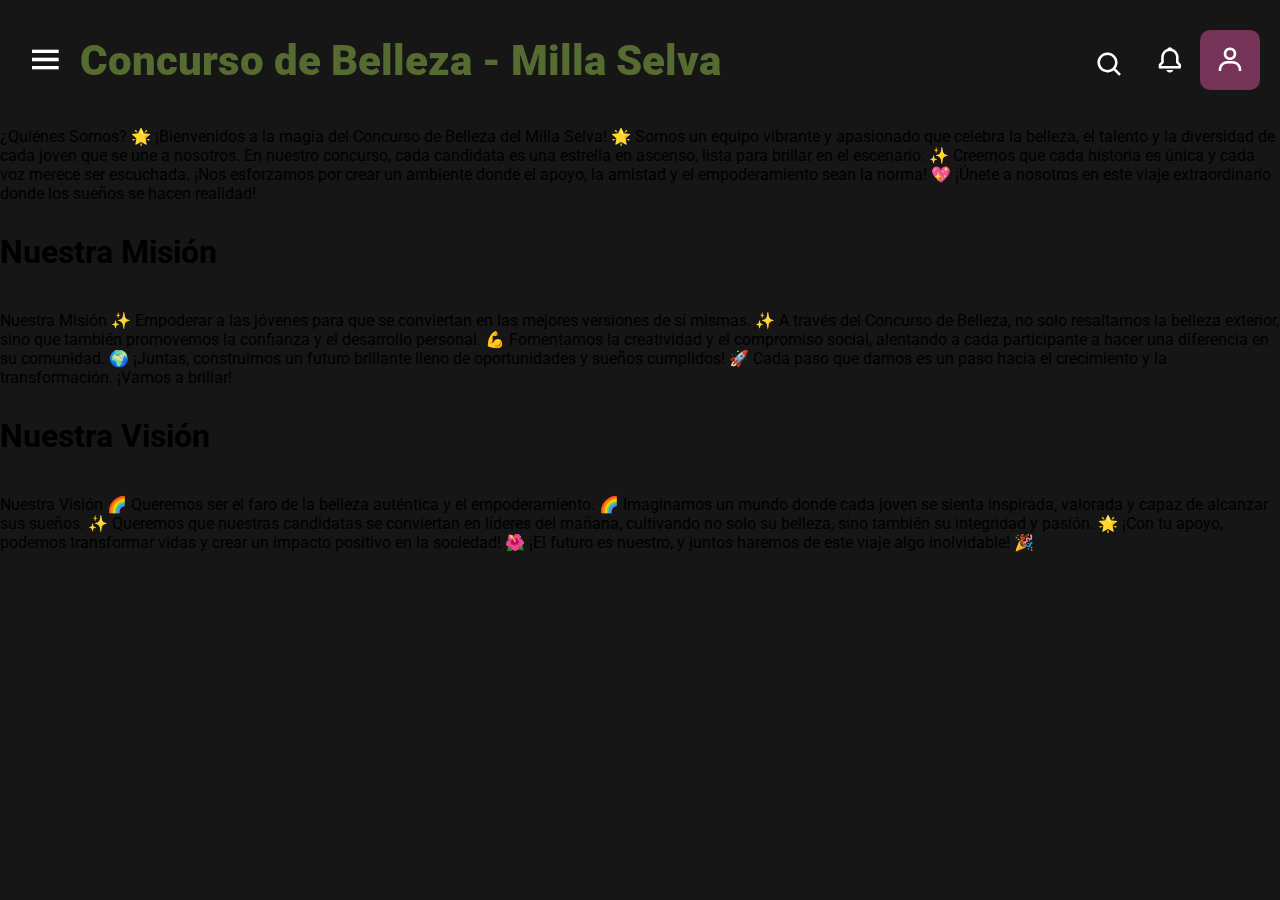
==== vision.html @ b621c0a2 "Add files via upload" ====
<!DOCTYPE html>
<html lang="en">

<head>
  <meta charset="UTF-8" />
  <meta http-equiv="X-UA-Compatible" content="IE=edge" />
  <meta name="viewport" content="width=device-width, initial-scale=1.0" />
  <title>Concurso de Belleza</title>
  <link rel="stylesheet" href="PagPrincipal.css" />
  <link href="https://unpkg.com/boxicons@2.1.4/css/boxicons.min.css" rel="stylesheet" />
  <script src="script.js" defer></script>
</head>

<body>
  <nav class="sidebar">
    <div class="menu_container">
      <div class="menu_items">
        <div class="menu">
          <i class="bx bx-menu" id="sidebar-open"></i>
        </div>
        <div class="logo_items flex">
          <span class="logo_name">Concurso de Belleza - Milla Selva</span>
        </div>
      </div>
      <div class="rigth-items-nav">
        <div class="search">
          <input type="text" placeholder="Search..." class="search_box" />
          <i class="bx bx-search" id="sidebar-open"></i>
        </div>
        <div class="notify">
          <i class="bx bx-bell" id="sidebar-open"></i>
        </div>
        <div class="menu_title flex user-icon">
          <i class="bx bx-user" id="sidebar-open"></i>
          <span class="line"></span>
        </div>
      </div>
    </div>
    <ul class="menu_item">
      <li class="item">
        <a href="index.html" class="link flex">
          <i class="bx bx-home-alt"></i>
          <span> Inicio</span>
        </a>
      </li>
      <li class="item">
        <a href="candidatas.html" class="link flex">
          <i class="bx bxs-magic-wand"></i>
          <span> Candidatas</span>
        </a>
      </li>
      <li class="item">
        <a href="jueces.html" class="link flex">
          <i class="bx bx-folder"></i>
          <span> Jurado Calificador</span>
        </a>
      </li>
      <li class="item">
        <a href="vision.html" class="link flex">
          <i class="bx bx-cloud-upload"></i>
          <span> Acerca de Nosotros</span>
        </a>
      </li>
      <li class="item">
        <a href="https://jesusmillaselva.com/" class="link flex">
          <i class="bx bx-flag"></i>
          <span> Pagina Principal del Instituto</span>
        </a>
      </li>
    </ul>
  </nav>
  
  <div class="contenedorPP">

    <img src="IMG/banner.jpg" alt="Descripción de la imagen" class="header-image">
    <div class="ppeli-category">
      <div class="title">
        <h1>Quiénes Somos</h1>
      </div>
      <div class="description">
        <p>¿Quiénes Somos?
🌟 ¡Bienvenidos a la magia del Concurso de Belleza del Milla Selva! 🌟 Somos un equipo vibrante y apasionado que celebra la belleza, el talento y la diversidad de cada joven que se une a nosotros. En nuestro concurso, cada candidata es una estrella en ascenso, lista para brillar en el escenario. ✨ Creemos que cada historia es única y cada voz merece ser escuchada. ¡Nos esforzamos por crear un ambiente donde el apoyo, la amistad y el empoderamiento sean la norma! 💖 ¡Únete a nosotros en este viaje extraordinario donde los sueños se hacen realidad!</p>
      </div>
    </div>

    <div class="ppeli-category">
      <div class="title">
        <h1>Nuestra Misión</h1>
      </div>
      <div class="description">
        <p>Nuestra Misión
✨ Empoderar a las jóvenes para que se conviertan en las mejores versiones de sí mismas. ✨ A través del Concurso de Belleza, no solo resaltamos la belleza exterior, sino que también promovemos la confianza y el desarrollo personal. 💪 Fomentamos la creatividad y el compromiso social, alentando a cada participante a hacer una diferencia en su comunidad. 🌍 ¡Juntas, construimos un futuro brillante lleno de oportunidades y sueños cumplidos! 🚀 Cada paso que damos es un paso hacia el crecimiento y la transformación. ¡Vamos a brillar!</p>
      </div>
    </div>

    <div class="ppeli-category">
      <div class="title">
        <h1>Nuestra Visión</h1>
      </div>
      <div class="description">
        <p>Nuestra Visión
🌈 Queremos ser el faro de la belleza auténtica y el empoderamiento. 🌈 Imaginamos un mundo donde cada joven se sienta inspirada, valorada y capaz de alcanzar sus sueños. ✨ Queremos que nuestras candidatas se conviertan en líderes del mañana, cultivando no solo su belleza, sino también su integridad y pasión. 🌟 ¡Con tu apoyo, podemos transformar vidas y crear un impacto positivo en la sociedad! 🌺 ¡El futuro es nuestro, y juntos haremos de este viaje algo inolvidable! 🎉</p>
      </div>
    </div>
  </div>

  <div class="change-account">
    <h3>Con qué usuario ingresaste?</h3>
    <div class="accounts">
      <div class="account">
        <div class="img">
          <img src="IMG/Intensamente.jpg" alt="user">
        </div>
        <div class="name">
          <p>Usuario Administrador Sarahi</p>
        </div>
      </div>
    </div>
  </div>

  <script src="scrpt.js"></script>
</body>

</html>
---- PagPrincipal.css ----
/* Import Google font - Poppins */
@import url("https://fonts.googleapis.com/css2?family=Poppins:wght@200;300;400;500;600;700&display=swap");
@import url('https://fonts.googleapis.com/css2?family=Roboto:wght@300;400;500;700;900&display=swap');

* {
  margin: 0;
  padding: 0;
  box-sizing: border-box;
  font-family: "Roboto", sans-serif;
}
body {
  min-height: 100vh;
  background: #161616;
}

a {
  text-decoration: none;
  color: #556B2F;
}

ul {
  list-style: none;
}

li{
  list-style: none;
  padding: 10px;
}

li:hover{
  font-weight: bold;
}

a:hover {
  font-weight: bold;
  color: #e59191;
}

i{
  padding: 15px;
  font-size: 30px;
}


i:hover {
  font-weight: bold;
  cursor: pointer;
  color: #e59191;
}

/* Pre css */
.flex {
  display: flex;
  align-items: center;
}
.nav_image {
  display: flex;
  min-width: 55px;
  justify-content: center;
}
.nav_image img {
  height: 35px;
  width: 35px;
  border-radius: 50%;
  object-fit: cover;
}

/* Sidebar */
.sidebar {
  top: 0;
  position: fixed;
  width: 100%;
  background: #fff;
  padding: 15px 10px;
  box-shadow: 0 0 2px rgba(0, 0, 0, 0.1);
  transition: all 0.4s ease;
  background-color: #161616;
  color: #fff;
  display: flex;
  flex-direction: column;
}

.sidebar.close {
  width: calc(55px + 20px);
}
.logo_items {
  gap: 8px;
}
.logo_name {
  font-size: 42px;
  color: #556B2F;
  font-weight: 900;
  transition: all 0.3s ease;
}

.menu i {
  font-size: 40px;
}

.menu_container {
  display: flex;
  justify-content: space-between;
  align-items: center;
}

.menu_items {
  display: flex;
  justify-content: space-between;
}

.menu_item {
  display: flex;
  flex-direction: column;
  padding: 10px 20px;
  border-radius: 5px;
  justify-content: space-between;
  display: none;
}

.menu:hover {
  cursor: pointer;
}


.rigth-items-nav{
  display: flex;
  justify-content: space-between;
  align-items: center;
  padding: 10px;

}

.search {
  display: flex;
  align-items: center;
  border-radius: 5px;
  margin-top: 10px;
  display: relative;
}

.user-icon {
  background-color: #743357;
  border-radius: 10px;
}


.search_box {
  border: none;
  background-color: #2b2929;
  width: 400px;
  color: #fff;
  padding: 10px;
  margin-right: 10px;
  margin-left: 10px;
  border-radius: 10px;
}

.search_box{
  display: none;
}





.contenedorP {
  margin-top: 110px;
  color: #fff;
  font-size: 15px;
  font-weight: 100;
  padding: 40px;
}

.peli-category {
  padding: 20px;
}

.title {
  padding: 30px 0px  20px 0px;
  margin-bottom: 20px;
}

.pelis {
  display: flex;
  flex-wrap: wrap;
}

img {
  width: 100%;
  height: 100%;
  object-fit: cover;
}

.Peli {
  width: 300px;
  height: 500px;
  padding: 5px;
  overflow: hidden;
}

.change-account {
  background-color: #252424 ;
  top: 0;
  position: absolute;
  height: 100vh;
  width: 100vw;
  display: flex;
  flex-direction: column;
  justify-content: center;
  align-items: center;
  flex-wrap: wrap;
  display: none;
}

.change-account h3 {
  font-size: 50px;
  color: #fff;
  margin: 100px;
  text-align: center;
}

.accounts {
  display: flex;
  justify-content: center;
  align-items: center;
  flex-wrap: wrap;
}

.account {
  background-color: #252424;
  margin:  10px;
  display: flex;
  flex-direction: column;
  justify-content: center;
  align-items: center;
  width: 300px;
  height: 300px;
}

.account:hover {
  cursor: pointer;
  background-color: #2b2929;
  border-radius: 10px;
}

.account .img {
  width: 200px;
  height: 200px;
  object-fit: cover;
  overflow: hidden;
}

.name {
  font-size: 20px;
  bottom: 0;
  padding-top: 20px;
  color: #8d8787;
}


.show {
  display: block;
}

.dont-show {
  display: none;
}
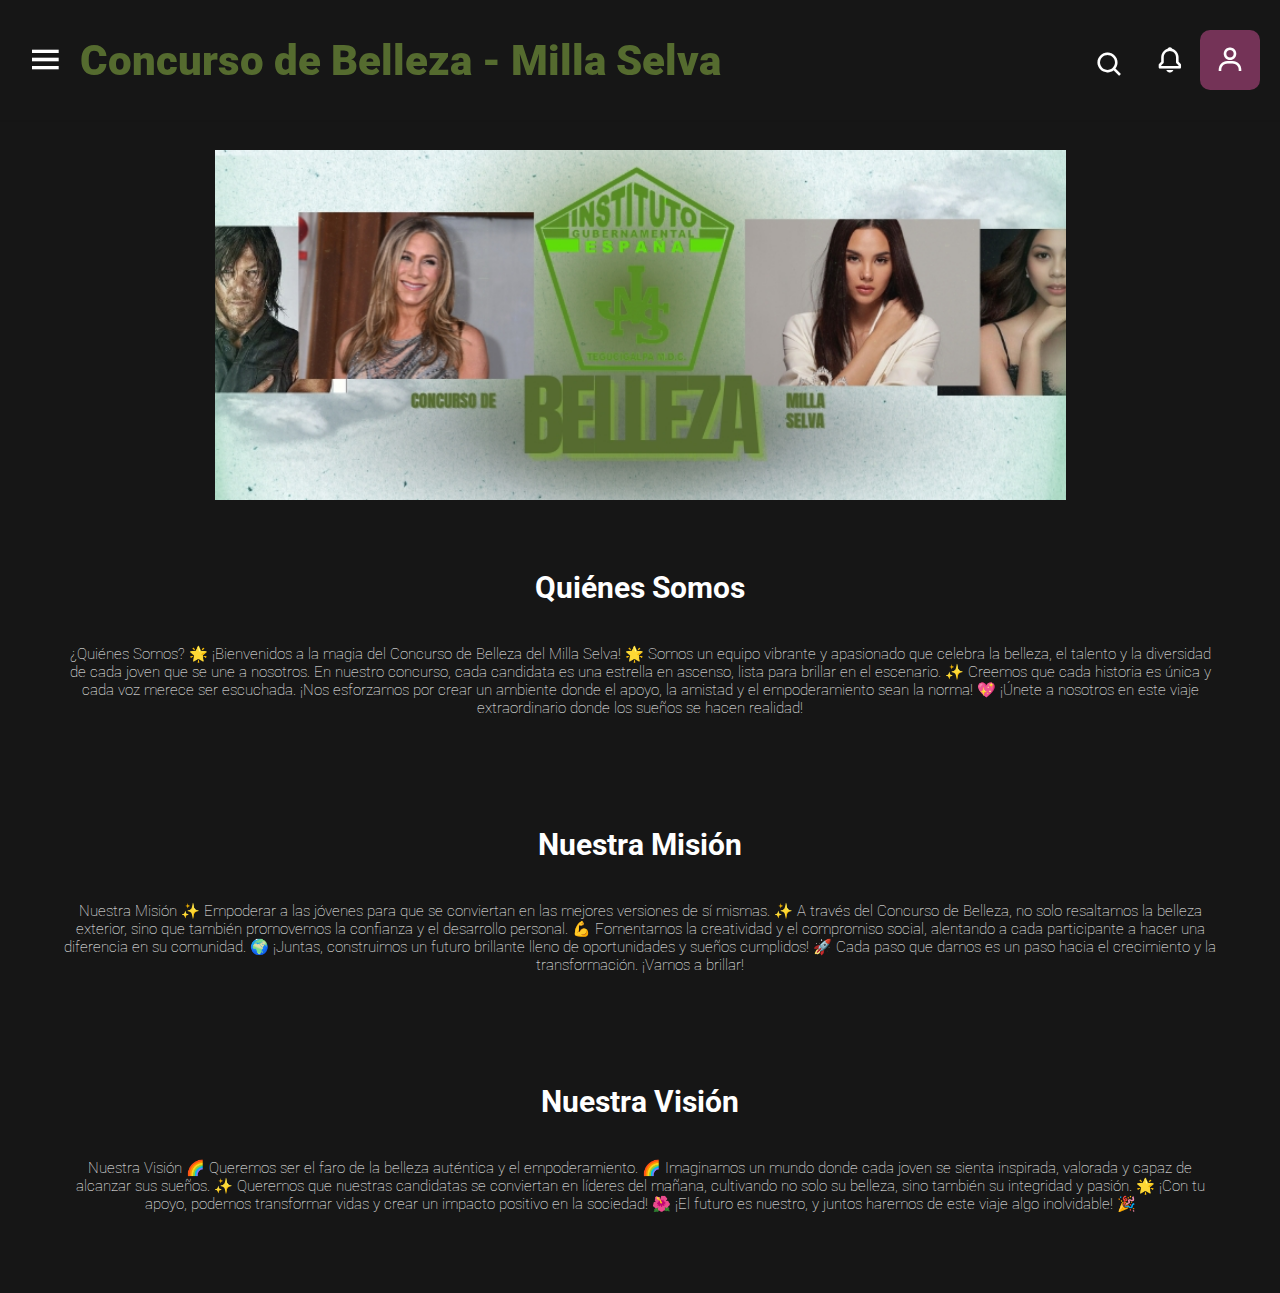
==== commit d9dc0324: "Update vision.html" ====
--- a/vision.html
+++ b/vision.html
@@ -72,7 +72,7 @@
   
   <div class="contenedorPP">
 
-    <img src="IMG/banner.jpg" alt="Descripción de la imagen" class="header-image">
+    <img src="banner.jpg" alt="Descripción de la imagen" class="header-image">
     <div class="ppeli-category">
       <div class="title">
         <h1>Quiénes Somos</h1>
--- a/PagPrincipal.css
+++ b/PagPrincipal.css
@@ -12,6 +12,41 @@
   min-height: 100vh;
   background: #161616;
 }
+
+
+
+.header-image {
+  width: 851px; /* Ancho de 315 píxeles */
+  height: 350px; /* Altura de 851 píxeles */
+  display: block; /* Asegura que se comporte como un bloque */
+  margin: 0 auto; /* Centra la imagen horizontalmente */
+}
+
+
+.contenedorPP {
+  display: flex;
+  flex-direction: column;
+  align-items: center; /* Centra los elementos horizontalmente */
+}
+
+.ppeli-category {
+  text-align: center; /* Centra el texto dentro de cada categoría */
+  margin: 20px 0; /* Espaciado vertical entre categorías */
+}
+
+.contenedorPP {
+  margin-top: 110px;
+  color: #fff;
+  font-size: 15px;
+  font-weight: 100;
+  padding: 40px;
+}
+
+.ppeli-category {
+  padding: 20px;
+}
+
+
 
 a {
   text-decoration: none;
@@ -264,4 +299,4 @@
 
 .dont-show {
   display: none;
-}+}
